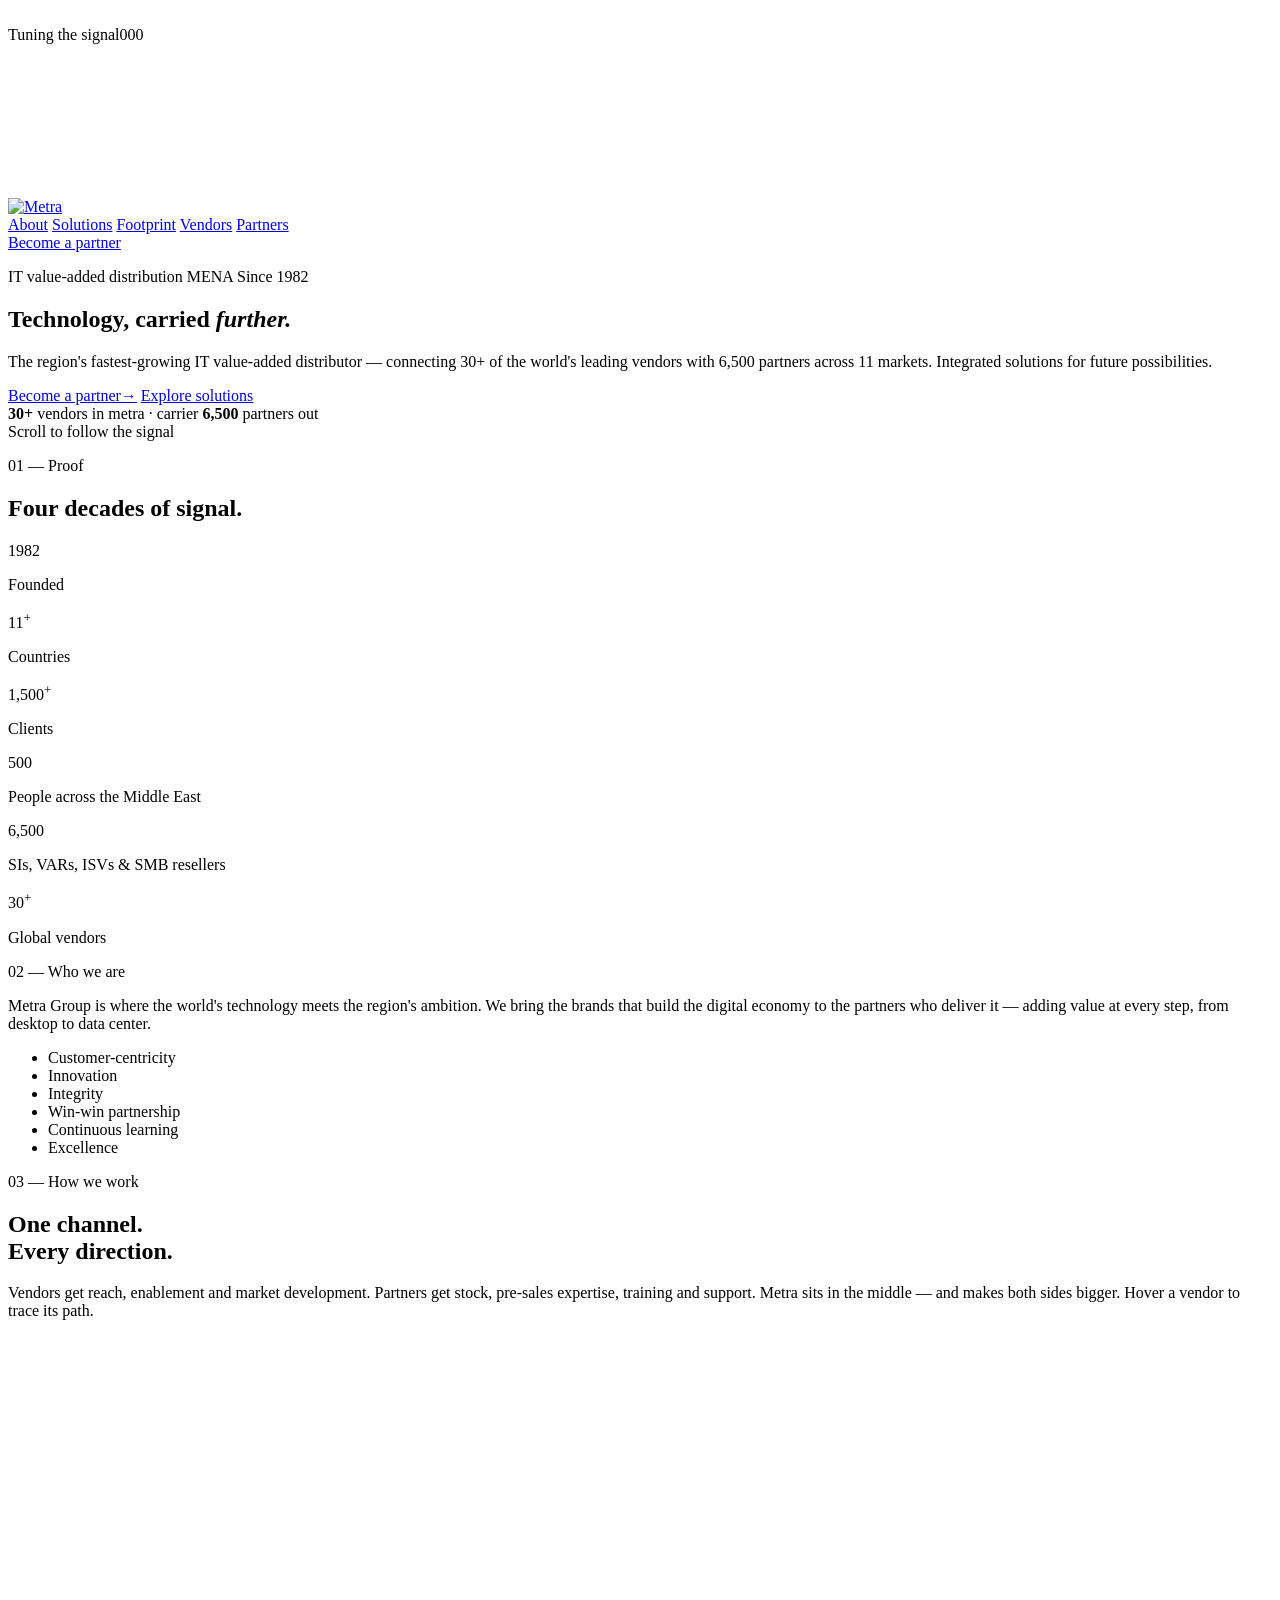
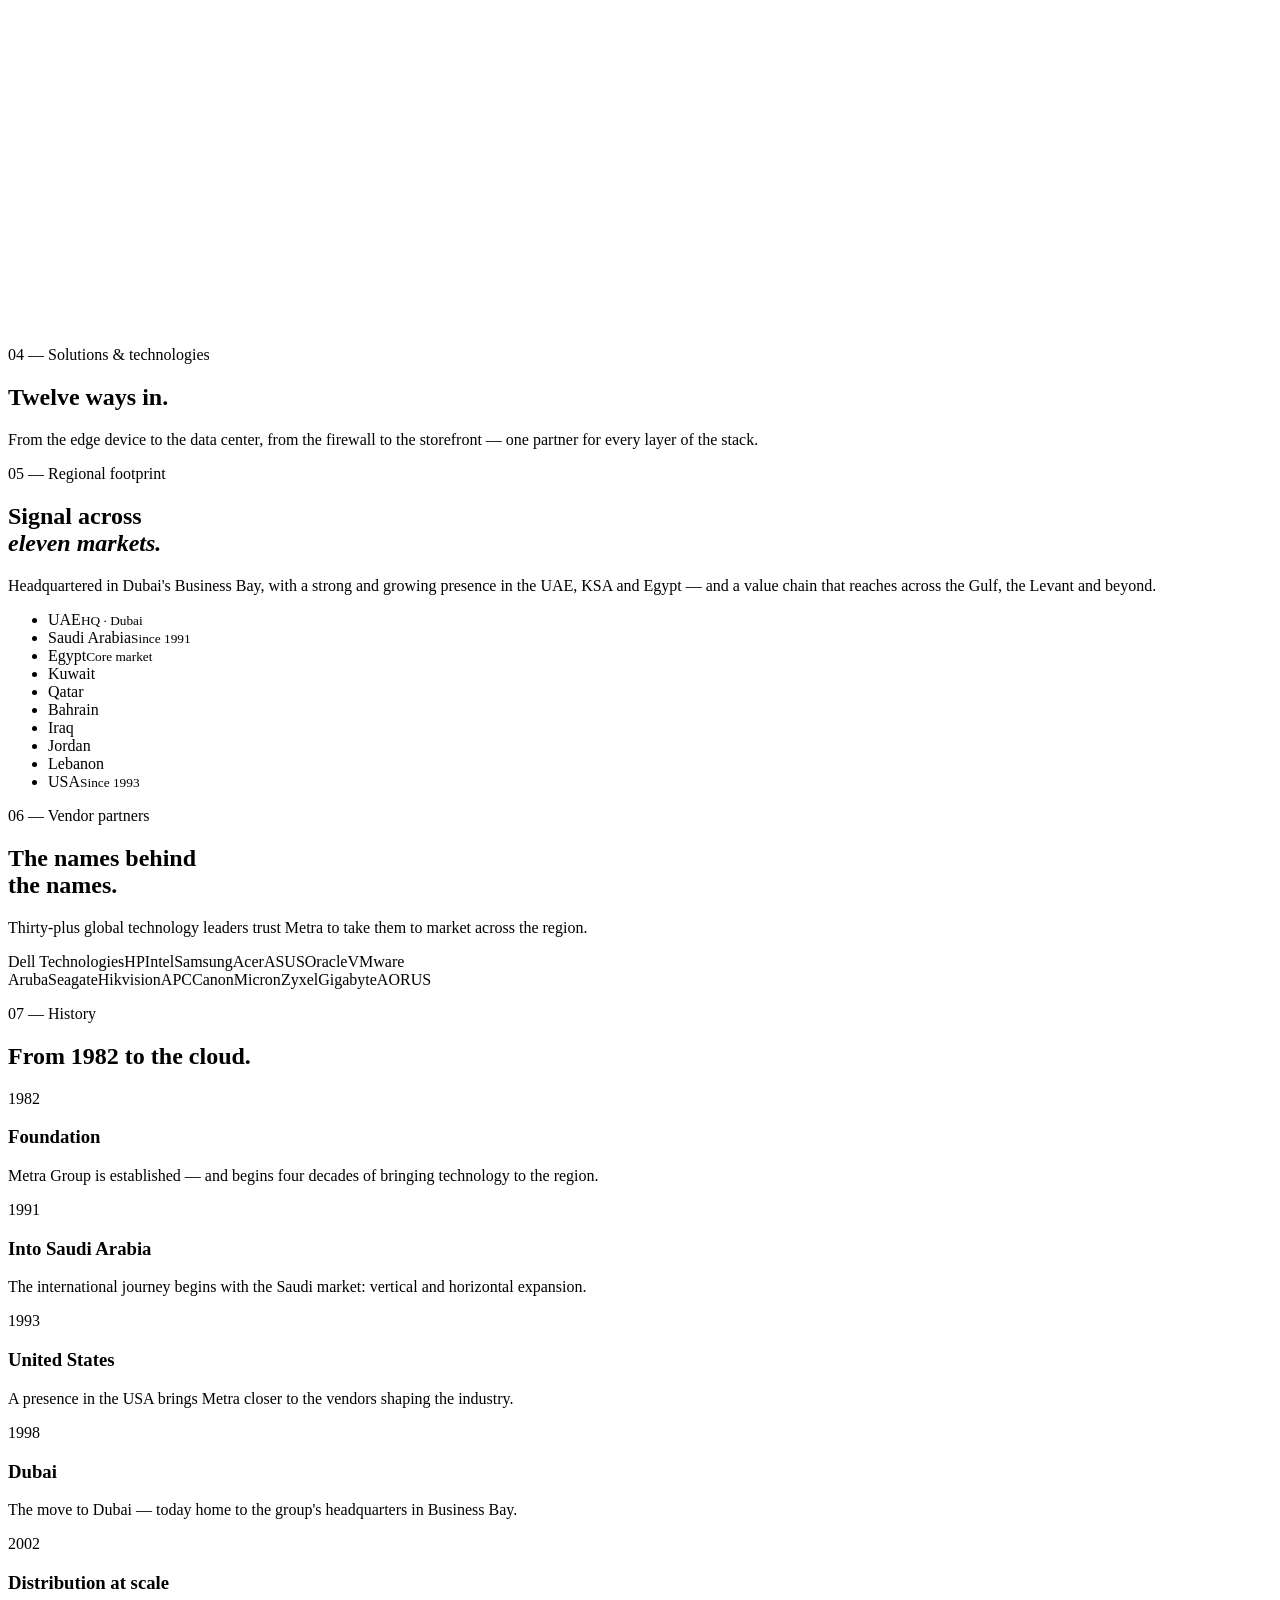
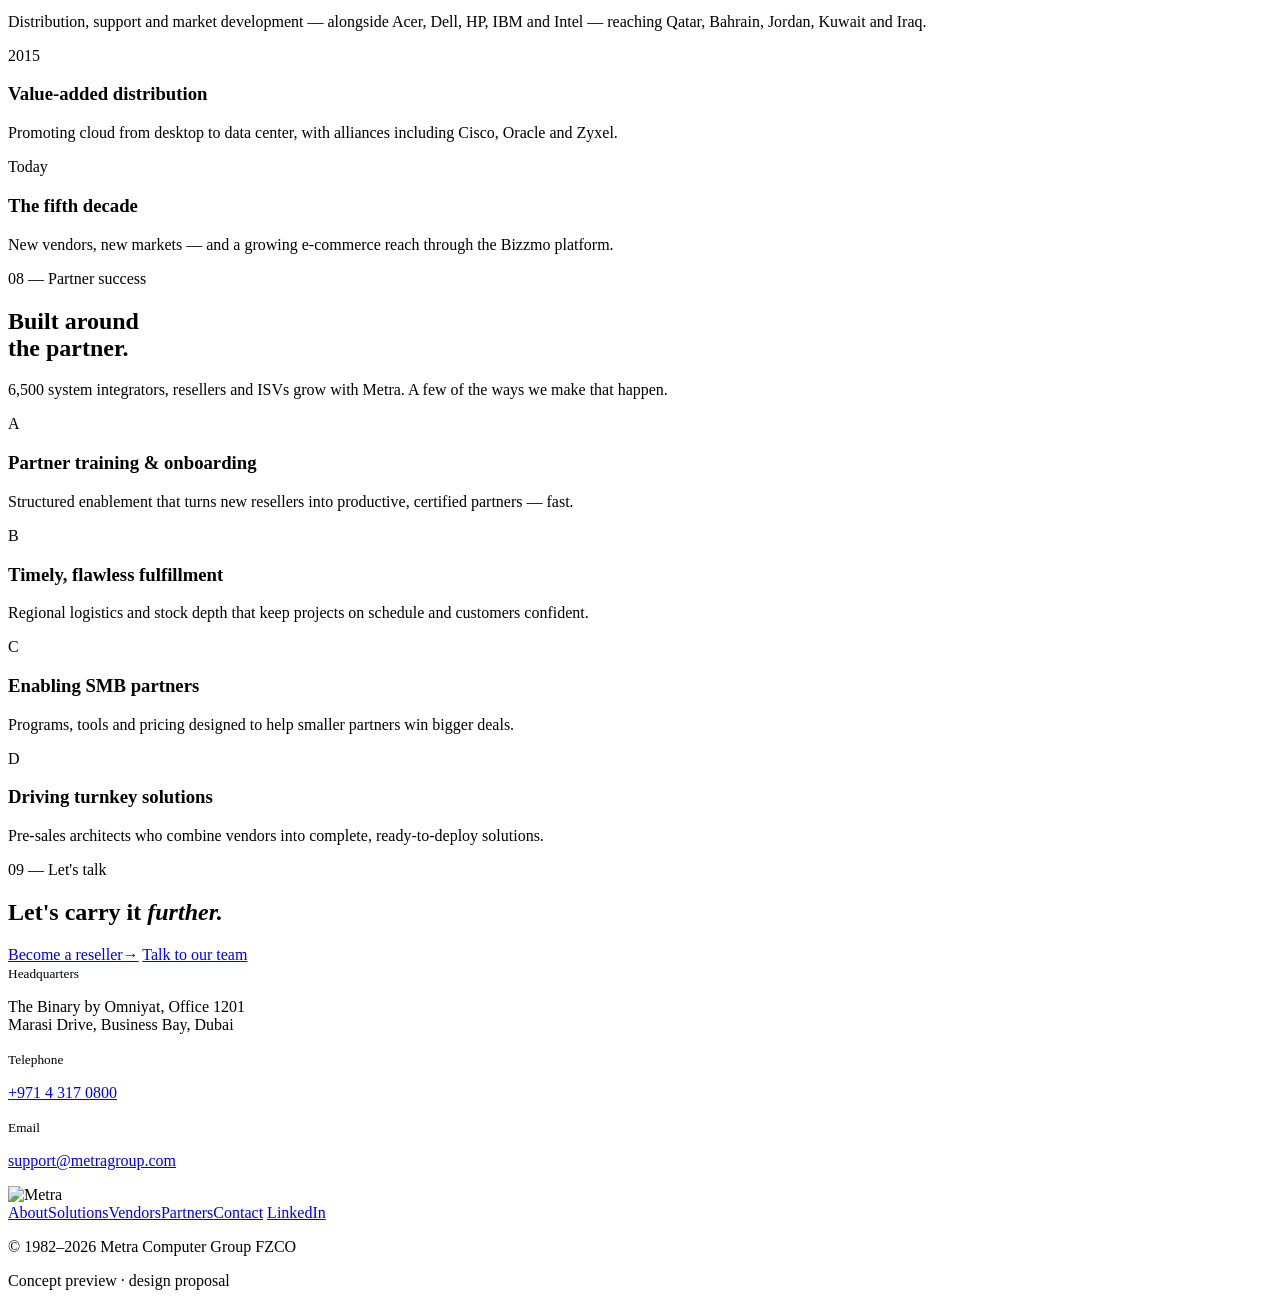
==== index.html @ 11977205 "Deploy built site" ====
<!doctype html>
<html lang="en">
  <head>
    <meta charset="UTF-8" />
    <meta name="viewport" content="width=device-width, initial-scale=1.0" />
    <title>Metra Group — Technology, carried further.</title>
    <meta name="robots" content="noindex, nofollow" />
    <meta name="description" content="Metra Group — the MENA region's fastest-growing IT value-added distributor since 1982. Concept preview." />
    <link rel="icon" href="/metra-demo/brand/favicon.svg" type="image/svg+xml" />
    <script type="module" crossorigin src="/metra-demo/assets/index-wpjd2RcK.js"></script>
    <link rel="stylesheet" crossorigin href="/metra-demo/assets/index-vBsla9Wa.css">
  </head>
  <body>
    <!-- Preloader -->
    <div class="loader" id="loader" aria-hidden="true">
      <div class="loader__inner">
        <img src="/metra-demo/brand/metra-logo.png" alt="" class="loader__logo" />
        <div class="loader__bar"><span id="loaderBar"></span></div>
        <div class="loader__meta mono"><span>Tuning the signal</span><span id="loaderCount">000</span></div>
      </div>
    </div>

    <canvas id="wave" class="webgl" aria-hidden="true"></canvas>
    <div class="globe-labels" id="globeLabels" aria-hidden="true"></div>
    <div class="grain" aria-hidden="true"></div>

    <div class="cursor" aria-hidden="true"><div class="cursor__ring"><span class="cursor__label"></span></div><div class="cursor__dot"></div></div>

    <header class="nav" id="nav">
      <a href="#top" class="nav__logo" aria-label="Metra Group home"><img src="/metra-demo/brand/metra-logo.png" alt="Metra" /></a>
      <nav class="nav__links" aria-label="Primary">
        <a href="#about">About</a>
        <a href="#solutions">Solutions</a>
        <a href="#footprint">Footprint</a>
        <a href="#vendors">Vendors</a>
        <a href="#partners">Partners</a>
      </nav>
      <a href="#contact" class="btn btn--sm magnetic" data-cursor="Join"><span>Become a partner</span></a>
    </header>

    <main id="top">
      <!-- 01 HERO -->
      <section class="hero" id="hero">
        <div class="container hero__content">
          <p class="eyebrow mono reveal-up">IT value-added distribution <i></i> MENA <i></i> Since 1982</p>
          <h1 class="hero__title">
            <span class="line"><span>Technology,</span></span>
            <span class="line"><span>carried <em class="grad">further.</em></span></span>
          </h1>
          <p class="hero__sub reveal-up">
            The region's fastest-growing IT value-added distributor — connecting 30+ of the world's leading vendors with
            6,500 partners across 11 markets. Integrated solutions for future possibilities.
          </p>
          <div class="hero__ctas reveal-up">
            <a href="#contact" class="btn btn--solid magnetic" data-cursor="Join"><span>Become a partner</span><b class="btn__arrow">→</b></a>
            <a href="#solutions" class="btn magnetic" data-cursor="Explore"><span>Explore solutions</span></a>
          </div>
        </div>
        <div class="hero__signal mono" aria-hidden="true">
          <span class="sig sig--in"><b>30+</b> vendors in</span>
          <span class="sig sig--mid">metra · carrier</span>
          <span class="sig sig--out"><b>6,500</b> partners out</span>
        </div>
        <div class="hero__scroll mono"><span class="hero__scroll-line"></span>Scroll to follow the signal</div>
      </section>

      <!-- 02 PROOF -->
      <section class="proof" id="about">
        <div class="container">
          <div class="section-head">
            <p class="eyebrow mono"><span class="idx">01</span> — Proof</p>
            <h2 class="h2 split">Four decades of signal.</h2>
          </div>
          <div class="stats">
            <div class="stat"><div class="stat__num"><span data-count="1982" data-plain>1982</span></div><p class="stat__label mono">Founded</p></div>
            <div class="stat"><div class="stat__num"><span data-count="11">11</span><sup>+</sup></div><p class="stat__label mono">Countries</p></div>
            <div class="stat"><div class="stat__num"><span data-count="1500">1,500</span><sup>+</sup></div><p class="stat__label mono">Clients</p></div>
            <div class="stat"><div class="stat__num"><span data-count="500">500</span></div><p class="stat__label mono">People across the Middle East</p></div>
            <div class="stat"><div class="stat__num"><span data-count="6500">6,500</span></div><p class="stat__label mono">SIs, VARs, ISVs &amp; SMB resellers</p></div>
            <div class="stat"><div class="stat__num"><span data-count="30">30</span><sup>+</sup></div><p class="stat__label mono">Global vendors</p></div>
          </div>
        </div>
      </section>

      <!-- 03 MANIFESTO -->
      <section class="manifesto">
        <div class="container">
          <p class="eyebrow mono"><span class="idx">02</span> — Who we are</p>
          <p class="manifesto__text" id="manifesto">
            Metra Group is where the world's technology meets the region's ambition. We bring the brands that build the
            digital economy to the partners who deliver it — adding value at every step, from desktop to data center.
          </p>
          <ul class="values mono">
            <li>Customer-centricity</li>
            <li>Innovation</li>
            <li>Integrity</li>
            <li>Win-win partnership</li>
            <li>Continuous learning</li>
            <li>Excellence</li>
          </ul>
        </div>
      </section>

      <!-- 04 CHANNEL -->
      <section class="channel" id="channel">
        <div class="container">
          <div class="section-head section-head--split">
            <div>
              <p class="eyebrow mono"><span class="idx">03</span> — How we work</p>
              <h2 class="h2 split">One channel.<br />Every direction.</h2>
            </div>
            <p class="lead">
              Vendors get reach, enablement and market development. Partners get stock, pre-sales expertise, training and
              support. Metra sits in the middle — and makes both sides bigger. Hover a vendor to trace its path.
            </p>
          </div>
          <div class="channel__diagram">
            <svg id="channelSvg" viewBox="0 0 1200 560" preserveAspectRatio="xMidYMid meet" role="img" aria-label="Vendors flow through Metra to partners">
              <defs>
                <linearGradient id="flowGrad" x1="0" x2="1" y1="0" y2="0">
                  <stop offset="0" stop-color="#436D9C" />
                  <stop offset="0.5" stop-color="#51ADC2" />
                  <stop offset="1" stop-color="#40BB97" />
                </linearGradient>
                <radialGradient id="hubGrad" cx="0.5" cy="0.5" r="0.5">
                  <stop offset="0" stop-color="#ffffff" />
                  <stop offset="1" stop-color="#ECEDEE" />
                </radialGradient>
              </defs>
              <g id="channelPaths"></g>
              <g id="channelNodes"></g>
            </svg>
          </div>
        </div>
      </section>

      <!-- 05 SOLUTIONS -->
      <section class="solutions" id="solutions">
        <div class="container">
          <div class="section-head section-head--split">
            <div>
              <p class="eyebrow mono"><span class="idx">04</span> — Solutions &amp; technologies</p>
              <h2 class="h2 split">Twelve ways in.</h2>
            </div>
            <p class="lead">From the edge device to the data center, from the firewall to the storefront — one partner for every layer of the stack.</p>
          </div>
          <div class="grid12" id="solutionsGrid"></div>
        </div>
      </section>

      <!-- 06 FOOTPRINT (sticky, globe morph) -->
      <section class="footprint" id="footprint">
        <div class="footprint__sticky">
          <div class="container footprint__inner">
            <div class="footprint__copy">
              <p class="eyebrow mono"><span class="idx">05</span> — Regional footprint</p>
              <h2 class="h2">Signal across<br /><em class="grad">eleven markets.</em></h2>
              <p class="lead">
                Headquartered in Dubai's Business Bay, with a strong and growing presence in the UAE, KSA and Egypt — and
                a value chain that reaches across the Gulf, the Levant and beyond.
              </p>
              <ul class="countries mono" id="countryList">
                <li data-key="uae"><span>UAE</span><small>HQ · Dubai</small></li>
                <li data-key="ksa"><span>Saudi Arabia</span><small>Since 1991</small></li>
                <li data-key="egypt"><span>Egypt</span><small>Core market</small></li>
                <li data-key="kuwait"><span>Kuwait</span></li>
                <li data-key="qatar"><span>Qatar</span></li>
                <li data-key="bahrain"><span>Bahrain</span></li>
                <li data-key="iraq"><span>Iraq</span></li>
                <li data-key="jordan"><span>Jordan</span></li>
                <li data-key="lebanon"><span>Lebanon</span></li>
                <li data-key="usa"><span>USA</span><small>Since 1993</small></li>
              </ul>
            </div>
          </div>
        </div>
      </section>

      <!-- 07 VENDORS -->
      <section class="vendors" id="vendors">
        <div class="container">
          <div class="section-head section-head--split">
            <div>
              <p class="eyebrow mono"><span class="idx">06</span> — Vendor partners</p>
              <h2 class="h2 split">The names behind<br />the names.</h2>
            </div>
            <p class="lead">Thirty-plus global technology leaders trust Metra to take them to market across the region.</p>
          </div>
        </div>
        <div class="marquee" data-dir="1">
          <div class="marquee__track">
            <span>Dell Technologies</span><span>HP</span><span>Intel</span><span>Samsung</span><span>Acer</span><span>ASUS</span><span>Oracle</span><span>VMware</span>
          </div>
        </div>
        <div class="marquee marquee--alt" data-dir="-1">
          <div class="marquee__track">
            <span>Aruba</span><span>Seagate</span><span>Hikvision</span><span>APC</span><span>Canon</span><span>Micron</span><span>Zyxel</span><span>Gigabyte</span><span>AORUS</span>
          </div>
        </div>
      </section>

      <!-- 08 TIMELINE (sticky horizontal) -->
      <section class="timeline" id="timeline">
        <div class="timeline__sticky">
          <div class="container timeline__head">
            <p class="eyebrow mono"><span class="idx">07</span> — History</p>
            <h2 class="h2">From 1982 to the cloud.</h2>
          </div>
          <div class="timeline__rail"><span id="timelineProgress"></span></div>
          <div class="timeline__track" id="timelineTrack">
            <article class="milestone"><p class="milestone__year">1982</p><h3>Foundation</h3><p>Metra Group is established — and begins four decades of bringing technology to the region.</p></article>
            <article class="milestone"><p class="milestone__year">1991</p><h3>Into Saudi Arabia</h3><p>The international journey begins with the Saudi market: vertical and horizontal expansion.</p></article>
            <article class="milestone"><p class="milestone__year">1993</p><h3>United States</h3><p>A presence in the USA brings Metra closer to the vendors shaping the industry.</p></article>
            <article class="milestone"><p class="milestone__year">1998</p><h3>Dubai</h3><p>The move to Dubai — today home to the group's headquarters in Business Bay.</p></article>
            <article class="milestone"><p class="milestone__year">2002</p><h3>Distribution at scale</h3><p>Distribution, support and market development — alongside Acer, Dell, HP, IBM and Intel — reaching Qatar, Bahrain, Jordan, Kuwait and Iraq.</p></article>
            <article class="milestone"><p class="milestone__year">2015</p><h3>Value-added distribution</h3><p>Promoting cloud from desktop to data center, with alliances including Cisco, Oracle and Zyxel.</p></article>
            <article class="milestone milestone--now"><p class="milestone__year">Today</p><h3>The fifth decade</h3><p>New vendors, new markets — and a growing e-commerce reach through the Bizzmo platform.</p></article>
          </div>
        </div>
      </section>

      <!-- 09 PARTNERS -->
      <section class="partners" id="partners">
        <div class="container">
          <div class="section-head section-head--split">
            <div>
              <p class="eyebrow mono"><span class="idx">08</span> — Partner success</p>
              <h2 class="h2 split">Built around<br />the partner.</h2>
            </div>
            <p class="lead">6,500 system integrators, resellers and ISVs grow with Metra. A few of the ways we make that happen.</p>
          </div>
          <div class="cards">
            <article class="card tilt" data-cursor="Read"><span class="card__idx mono">A</span><h3>Partner training &amp; onboarding</h3><p>Structured enablement that turns new resellers into productive, certified partners — fast.</p><span class="card__line"></span></article>
            <article class="card tilt" data-cursor="Read"><span class="card__idx mono">B</span><h3>Timely, flawless fulfillment</h3><p>Regional logistics and stock depth that keep projects on schedule and customers confident.</p><span class="card__line"></span></article>
            <article class="card tilt" data-cursor="Read"><span class="card__idx mono">C</span><h3>Enabling SMB partners</h3><p>Programs, tools and pricing designed to help smaller partners win bigger deals.</p><span class="card__line"></span></article>
            <article class="card tilt" data-cursor="Read"><span class="card__idx mono">D</span><h3>Driving turnkey solutions</h3><p>Pre-sales architects who combine vendors into complete, ready-to-deploy solutions.</p><span class="card__line"></span></article>
          </div>
        </div>
      </section>

      <!-- 10 CTA -->
      <section class="cta" id="contact">
        <div class="container cta__inner">
          <p class="eyebrow mono"><span class="idx">09</span> — Let's talk</p>
          <h2 class="cta__title split">Let's carry it <em class="grad">further.</em></h2>
          <div class="hero__ctas">
            <a href="mailto:support@metragroup.com" class="btn btn--solid btn--lg magnetic" data-cursor="Write"><span>Become a reseller</span><b class="btn__arrow">→</b></a>
            <a href="tel:+97143170800" class="btn btn--lg magnetic" data-cursor="Call"><span>Talk to our team</span></a>
          </div>
          <div class="contact mono">
            <div><small>Headquarters</small><p>The Binary by Omniyat, Office 1201<br />Marasi Drive, Business Bay, Dubai</p></div>
            <div><small>Telephone</small><p><a href="tel:+97143170800">+971 4 317 0800</a></p></div>
            <div><small>Email</small><p><a href="mailto:support@metragroup.com">support@metragroup.com</a></p></div>
          </div>
        </div>
      </section>
    </main>

    <footer class="footer">
      <div class="container footer__inner">
        <img src="/metra-demo/brand/metra-logo.png" alt="Metra" class="footer__logo" />
        <nav class="footer__links mono">
          <a href="#about">About</a><a href="#solutions">Solutions</a><a href="#vendors">Vendors</a><a href="#partners">Partners</a><a href="#contact">Contact</a>
          <a href="https://www.linkedin.com/company/metragroup" target="_blank" rel="noopener">LinkedIn</a>
        </nav>
        <p class="footer__note mono">© 1982–2026 Metra Computer Group FZCO</p>
      </div>
    </footer>

    <div class="concept-badge mono">Concept preview · design proposal</div>

  </body>
</html>
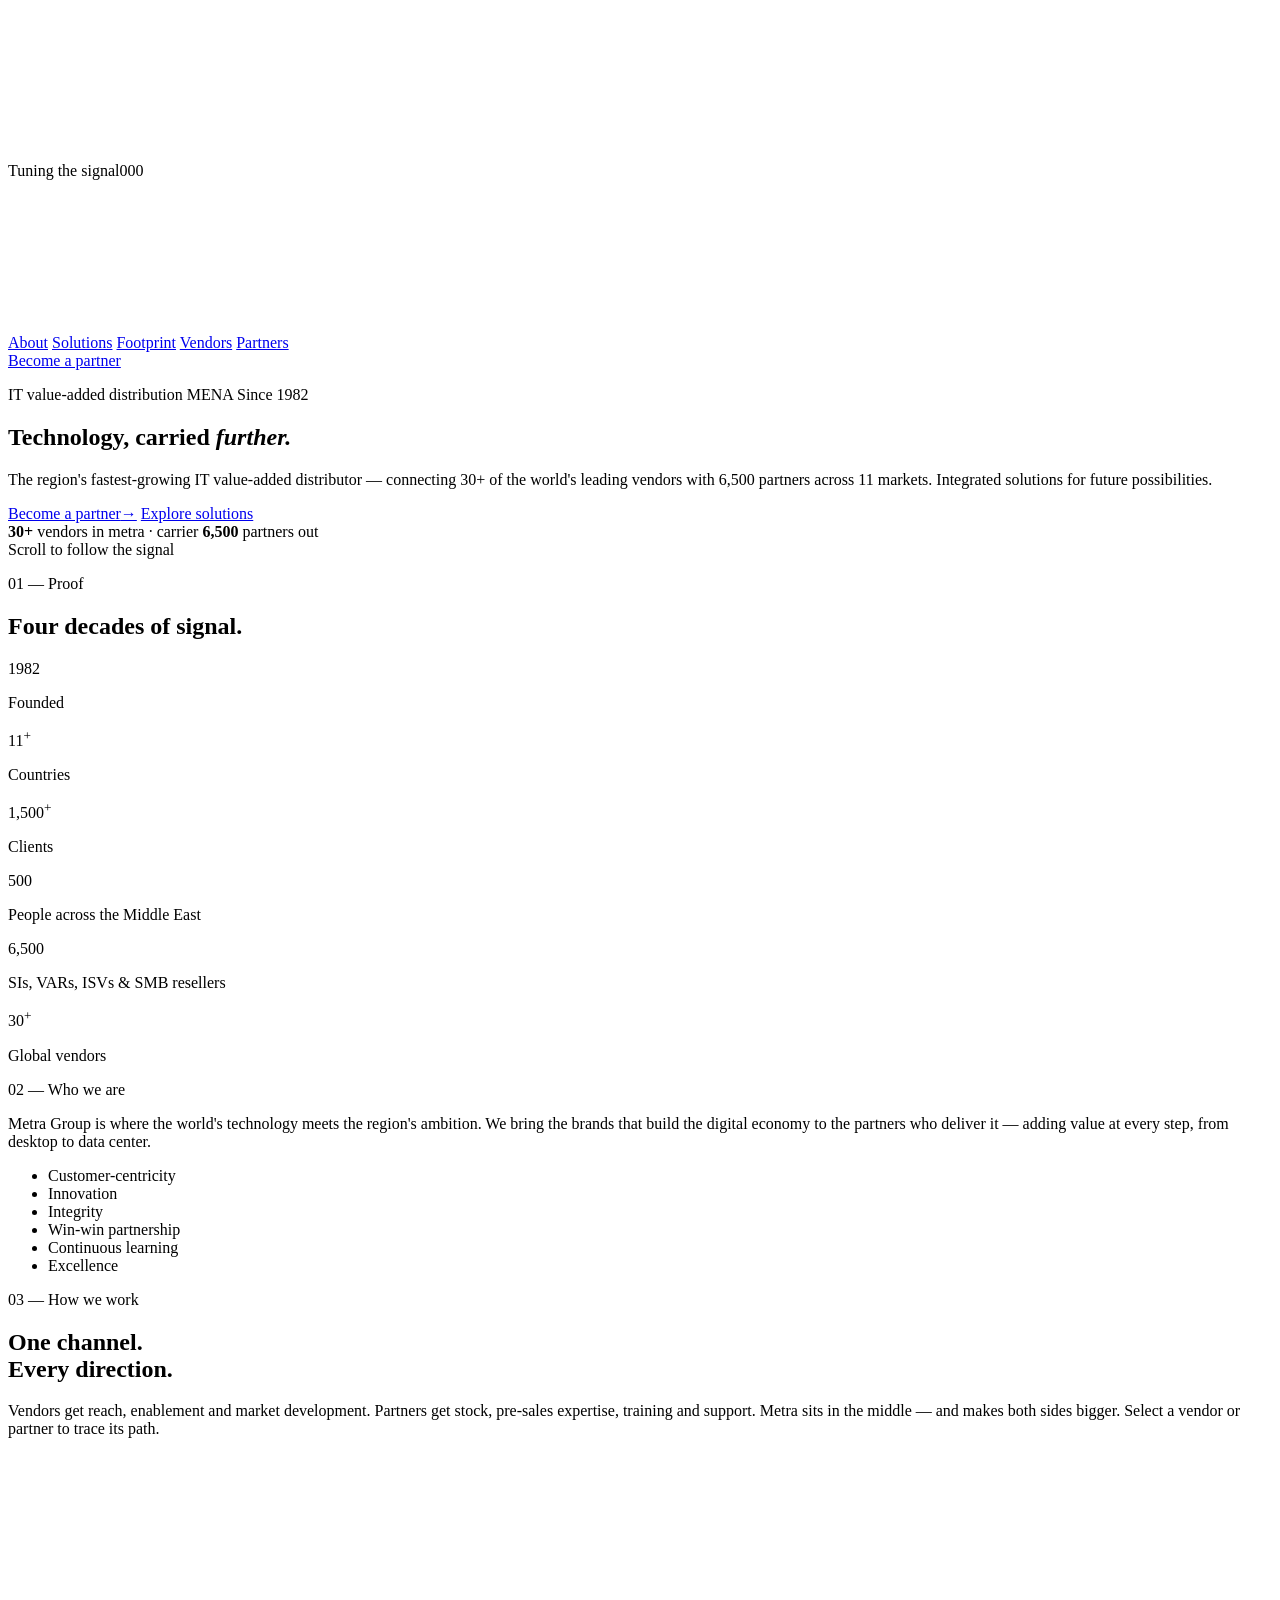
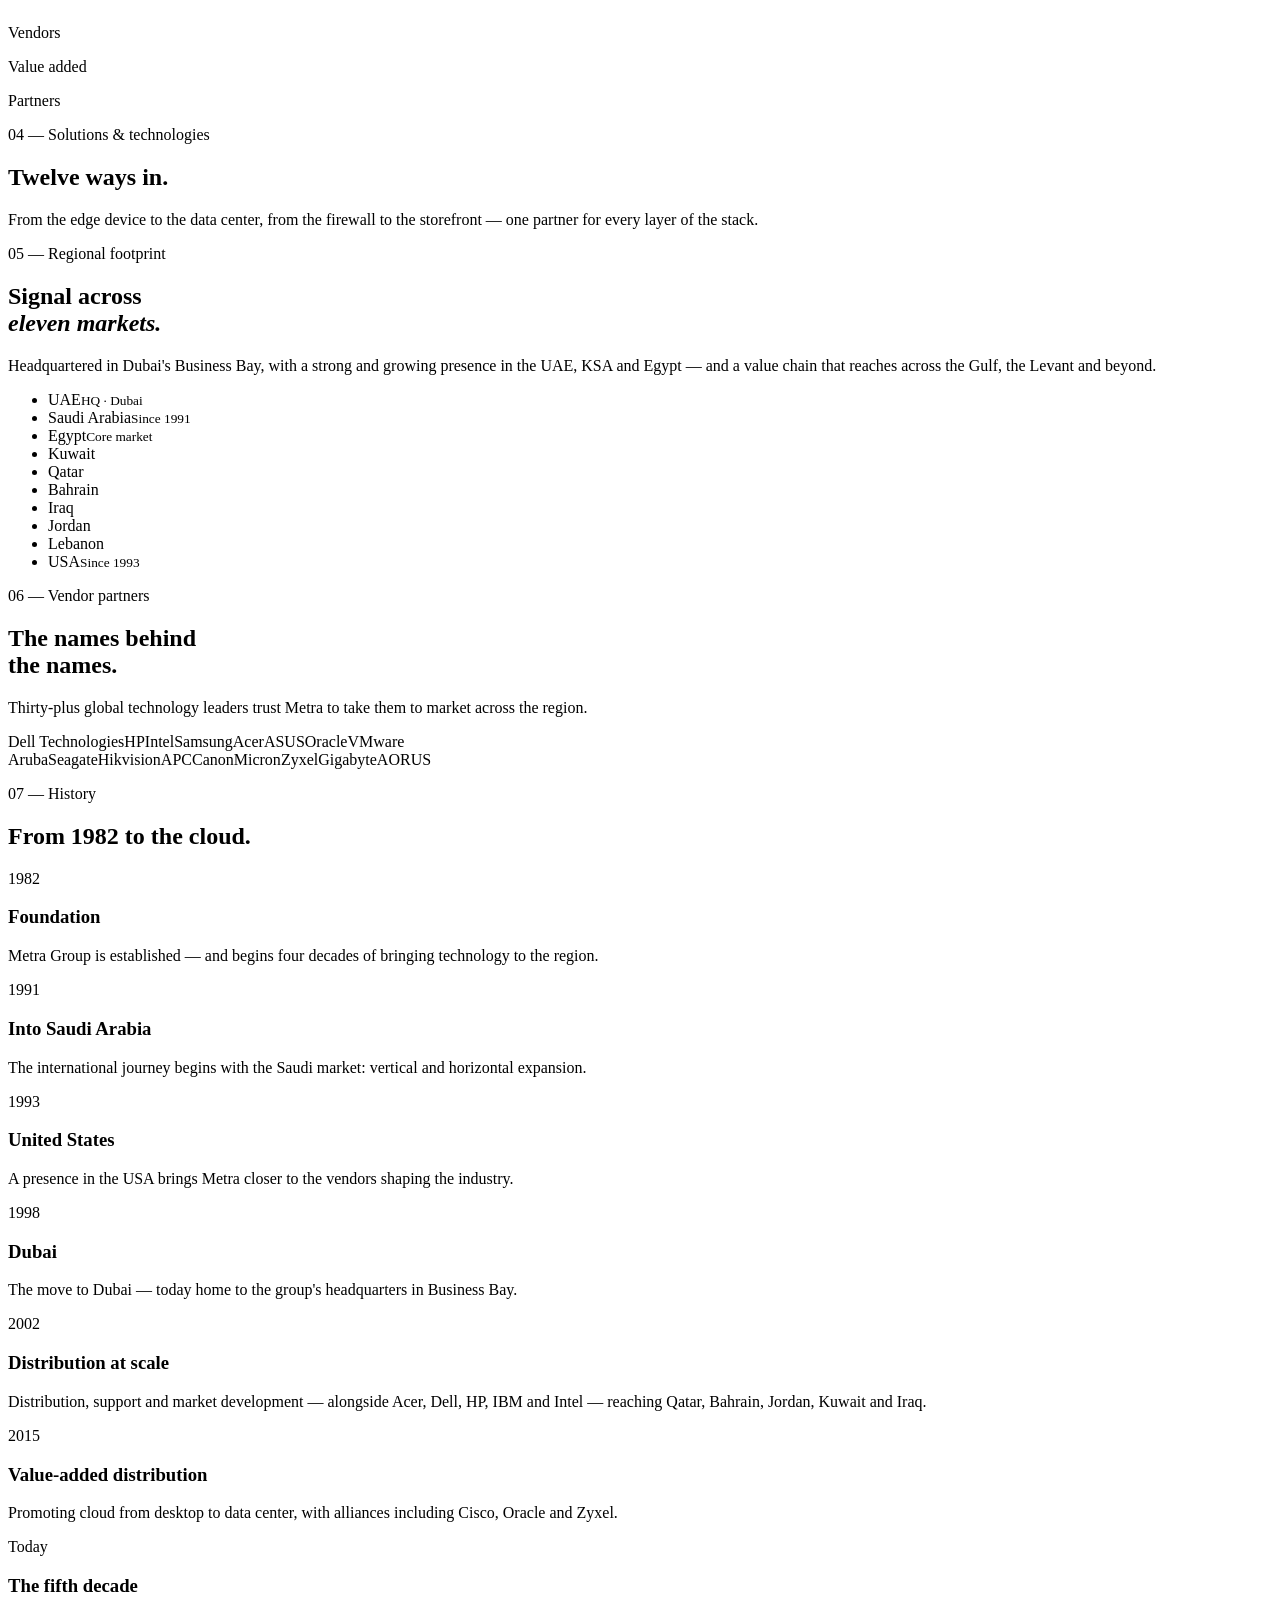
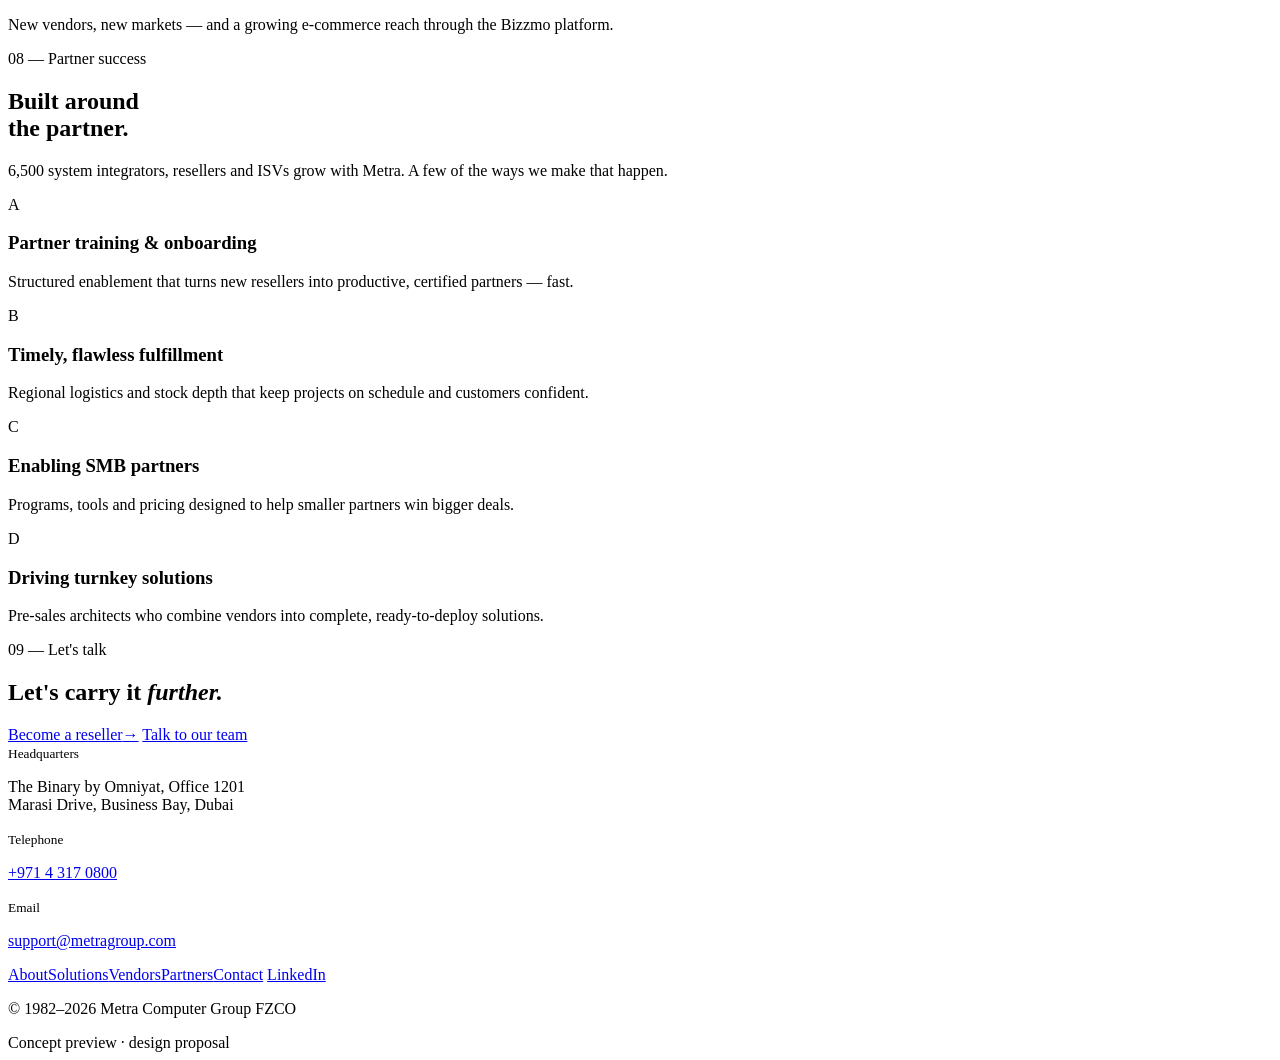
==== commit 28ccd56d: "Deploy built site" ====
--- a/index.html
+++ b/index.html
@@ -1,273 +1,291 @@
-<!doctype html>
-<html lang="en">
-  <head>
-    <meta charset="UTF-8" />
-    <meta name="viewport" content="width=device-width, initial-scale=1.0" />
-    <title>Metra Group — Technology, carried further.</title>
-    <meta name="robots" content="noindex, nofollow" />
-    <meta name="description" content="Metra Group — the MENA region's fastest-growing IT value-added distributor since 1982. Concept preview." />
-    <link rel="icon" href="/metra-demo/brand/favicon.svg" type="image/svg+xml" />
-    <script type="module" crossorigin src="/metra-demo/assets/index-wpjd2RcK.js"></script>
-    <link rel="stylesheet" crossorigin href="/metra-demo/assets/index-vBsla9Wa.css">
-  </head>
-  <body>
-    <!-- Preloader -->
-    <div class="loader" id="loader" aria-hidden="true">
-      <div class="loader__inner">
-        <img src="/metra-demo/brand/metra-logo.png" alt="" class="loader__logo" />
-        <div class="loader__bar"><span id="loaderBar"></span></div>
-        <div class="loader__meta mono"><span>Tuning the signal</span><span id="loaderCount">000</span></div>
-      </div>
-    </div>
-
-    <canvas id="wave" class="webgl" aria-hidden="true"></canvas>
-    <div class="globe-labels" id="globeLabels" aria-hidden="true"></div>
-    <div class="grain" aria-hidden="true"></div>
-
-    <div class="cursor" aria-hidden="true"><div class="cursor__ring"><span class="cursor__label"></span></div><div class="cursor__dot"></div></div>
-
-    <header class="nav" id="nav">
-      <a href="#top" class="nav__logo" aria-label="Metra Group home"><img src="/metra-demo/brand/metra-logo.png" alt="Metra" /></a>
-      <nav class="nav__links" aria-label="Primary">
-        <a href="#about">About</a>
-        <a href="#solutions">Solutions</a>
-        <a href="#footprint">Footprint</a>
-        <a href="#vendors">Vendors</a>
-        <a href="#partners">Partners</a>
-      </nav>
-      <a href="#contact" class="btn btn--sm magnetic" data-cursor="Join"><span>Become a partner</span></a>
-    </header>
-
-    <main id="top">
-      <!-- 01 HERO -->
-      <section class="hero" id="hero">
-        <div class="container hero__content">
-          <p class="eyebrow mono reveal-up">IT value-added distribution <i></i> MENA <i></i> Since 1982</p>
-          <h1 class="hero__title">
-            <span class="line"><span>Technology,</span></span>
-            <span class="line"><span>carried <em class="grad">further.</em></span></span>
-          </h1>
-          <p class="hero__sub reveal-up">
-            The region's fastest-growing IT value-added distributor — connecting 30+ of the world's leading vendors with
-            6,500 partners across 11 markets. Integrated solutions for future possibilities.
-          </p>
-          <div class="hero__ctas reveal-up">
-            <a href="#contact" class="btn btn--solid magnetic" data-cursor="Join"><span>Become a partner</span><b class="btn__arrow">→</b></a>
-            <a href="#solutions" class="btn magnetic" data-cursor="Explore"><span>Explore solutions</span></a>
-          </div>
-        </div>
-        <div class="hero__signal mono" aria-hidden="true">
-          <span class="sig sig--in"><b>30+</b> vendors in</span>
-          <span class="sig sig--mid">metra · carrier</span>
-          <span class="sig sig--out"><b>6,500</b> partners out</span>
-        </div>
-        <div class="hero__scroll mono"><span class="hero__scroll-line"></span>Scroll to follow the signal</div>
-      </section>
-
-      <!-- 02 PROOF -->
-      <section class="proof" id="about">
-        <div class="container">
-          <div class="section-head">
-            <p class="eyebrow mono"><span class="idx">01</span> — Proof</p>
-            <h2 class="h2 split">Four decades of signal.</h2>
-          </div>
-          <div class="stats">
-            <div class="stat"><div class="stat__num"><span data-count="1982" data-plain>1982</span></div><p class="stat__label mono">Founded</p></div>
-            <div class="stat"><div class="stat__num"><span data-count="11">11</span><sup>+</sup></div><p class="stat__label mono">Countries</p></div>
-            <div class="stat"><div class="stat__num"><span data-count="1500">1,500</span><sup>+</sup></div><p class="stat__label mono">Clients</p></div>
-            <div class="stat"><div class="stat__num"><span data-count="500">500</span></div><p class="stat__label mono">People across the Middle East</p></div>
-            <div class="stat"><div class="stat__num"><span data-count="6500">6,500</span></div><p class="stat__label mono">SIs, VARs, ISVs &amp; SMB resellers</p></div>
-            <div class="stat"><div class="stat__num"><span data-count="30">30</span><sup>+</sup></div><p class="stat__label mono">Global vendors</p></div>
-          </div>
-        </div>
-      </section>
-
-      <!-- 03 MANIFESTO -->
-      <section class="manifesto">
-        <div class="container">
-          <p class="eyebrow mono"><span class="idx">02</span> — Who we are</p>
-          <p class="manifesto__text" id="manifesto">
-            Metra Group is where the world's technology meets the region's ambition. We bring the brands that build the
-            digital economy to the partners who deliver it — adding value at every step, from desktop to data center.
-          </p>
-          <ul class="values mono">
-            <li>Customer-centricity</li>
-            <li>Innovation</li>
-            <li>Integrity</li>
-            <li>Win-win partnership</li>
-            <li>Continuous learning</li>
-            <li>Excellence</li>
-          </ul>
-        </div>
-      </section>
-
-      <!-- 04 CHANNEL -->
-      <section class="channel" id="channel">
-        <div class="container">
-          <div class="section-head section-head--split">
-            <div>
-              <p class="eyebrow mono"><span class="idx">03</span> — How we work</p>
-              <h2 class="h2 split">One channel.<br />Every direction.</h2>
-            </div>
-            <p class="lead">
-              Vendors get reach, enablement and market development. Partners get stock, pre-sales expertise, training and
-              support. Metra sits in the middle — and makes both sides bigger. Hover a vendor to trace its path.
-            </p>
-          </div>
-          <div class="channel__diagram">
-            <svg id="channelSvg" viewBox="0 0 1200 560" preserveAspectRatio="xMidYMid meet" role="img" aria-label="Vendors flow through Metra to partners">
-              <defs>
-                <linearGradient id="flowGrad" x1="0" x2="1" y1="0" y2="0">
-                  <stop offset="0" stop-color="#436D9C" />
-                  <stop offset="0.5" stop-color="#51ADC2" />
-                  <stop offset="1" stop-color="#40BB97" />
-                </linearGradient>
-                <radialGradient id="hubGrad" cx="0.5" cy="0.5" r="0.5">
-                  <stop offset="0" stop-color="#ffffff" />
-                  <stop offset="1" stop-color="#ECEDEE" />
-                </radialGradient>
-              </defs>
-              <g id="channelPaths"></g>
-              <g id="channelNodes"></g>
-            </svg>
-          </div>
-        </div>
-      </section>
-
-      <!-- 05 SOLUTIONS -->
-      <section class="solutions" id="solutions">
-        <div class="container">
-          <div class="section-head section-head--split">
-            <div>
-              <p class="eyebrow mono"><span class="idx">04</span> — Solutions &amp; technologies</p>
-              <h2 class="h2 split">Twelve ways in.</h2>
-            </div>
-            <p class="lead">From the edge device to the data center, from the firewall to the storefront — one partner for every layer of the stack.</p>
-          </div>
-          <div class="grid12" id="solutionsGrid"></div>
-        </div>
-      </section>
-
-      <!-- 06 FOOTPRINT (sticky, globe morph) -->
-      <section class="footprint" id="footprint">
-        <div class="footprint__sticky">
-          <div class="container footprint__inner">
-            <div class="footprint__copy">
-              <p class="eyebrow mono"><span class="idx">05</span> — Regional footprint</p>
-              <h2 class="h2">Signal across<br /><em class="grad">eleven markets.</em></h2>
-              <p class="lead">
-                Headquartered in Dubai's Business Bay, with a strong and growing presence in the UAE, KSA and Egypt — and
-                a value chain that reaches across the Gulf, the Levant and beyond.
-              </p>
-              <ul class="countries mono" id="countryList">
-                <li data-key="uae"><span>UAE</span><small>HQ · Dubai</small></li>
-                <li data-key="ksa"><span>Saudi Arabia</span><small>Since 1991</small></li>
-                <li data-key="egypt"><span>Egypt</span><small>Core market</small></li>
-                <li data-key="kuwait"><span>Kuwait</span></li>
-                <li data-key="qatar"><span>Qatar</span></li>
-                <li data-key="bahrain"><span>Bahrain</span></li>
-                <li data-key="iraq"><span>Iraq</span></li>
-                <li data-key="jordan"><span>Jordan</span></li>
-                <li data-key="lebanon"><span>Lebanon</span></li>
-                <li data-key="usa"><span>USA</span><small>Since 1993</small></li>
-              </ul>
-            </div>
-          </div>
-        </div>
-      </section>
-
-      <!-- 07 VENDORS -->
-      <section class="vendors" id="vendors">
-        <div class="container">
-          <div class="section-head section-head--split">
-            <div>
-              <p class="eyebrow mono"><span class="idx">06</span> — Vendor partners</p>
-              <h2 class="h2 split">The names behind<br />the names.</h2>
-            </div>
-            <p class="lead">Thirty-plus global technology leaders trust Metra to take them to market across the region.</p>
-          </div>
-        </div>
-        <div class="marquee" data-dir="1">
-          <div class="marquee__track">
-            <span>Dell Technologies</span><span>HP</span><span>Intel</span><span>Samsung</span><span>Acer</span><span>ASUS</span><span>Oracle</span><span>VMware</span>
-          </div>
-        </div>
-        <div class="marquee marquee--alt" data-dir="-1">
-          <div class="marquee__track">
-            <span>Aruba</span><span>Seagate</span><span>Hikvision</span><span>APC</span><span>Canon</span><span>Micron</span><span>Zyxel</span><span>Gigabyte</span><span>AORUS</span>
-          </div>
-        </div>
-      </section>
-
-      <!-- 08 TIMELINE (sticky horizontal) -->
-      <section class="timeline" id="timeline">
-        <div class="timeline__sticky">
-          <div class="container timeline__head">
-            <p class="eyebrow mono"><span class="idx">07</span> — History</p>
-            <h2 class="h2">From 1982 to the cloud.</h2>
-          </div>
-          <div class="timeline__rail"><span id="timelineProgress"></span></div>
-          <div class="timeline__track" id="timelineTrack">
-            <article class="milestone"><p class="milestone__year">1982</p><h3>Foundation</h3><p>Metra Group is established — and begins four decades of bringing technology to the region.</p></article>
-            <article class="milestone"><p class="milestone__year">1991</p><h3>Into Saudi Arabia</h3><p>The international journey begins with the Saudi market: vertical and horizontal expansion.</p></article>
-            <article class="milestone"><p class="milestone__year">1993</p><h3>United States</h3><p>A presence in the USA brings Metra closer to the vendors shaping the industry.</p></article>
-            <article class="milestone"><p class="milestone__year">1998</p><h3>Dubai</h3><p>The move to Dubai — today home to the group's headquarters in Business Bay.</p></article>
-            <article class="milestone"><p class="milestone__year">2002</p><h3>Distribution at scale</h3><p>Distribution, support and market development — alongside Acer, Dell, HP, IBM and Intel — reaching Qatar, Bahrain, Jordan, Kuwait and Iraq.</p></article>
-            <article class="milestone"><p class="milestone__year">2015</p><h3>Value-added distribution</h3><p>Promoting cloud from desktop to data center, with alliances including Cisco, Oracle and Zyxel.</p></article>
-            <article class="milestone milestone--now"><p class="milestone__year">Today</p><h3>The fifth decade</h3><p>New vendors, new markets — and a growing e-commerce reach through the Bizzmo platform.</p></article>
-          </div>
-        </div>
-      </section>
-
-      <!-- 09 PARTNERS -->
-      <section class="partners" id="partners">
-        <div class="container">
-          <div class="section-head section-head--split">
-            <div>
-              <p class="eyebrow mono"><span class="idx">08</span> — Partner success</p>
-              <h2 class="h2 split">Built around<br />the partner.</h2>
-            </div>
-            <p class="lead">6,500 system integrators, resellers and ISVs grow with Metra. A few of the ways we make that happen.</p>
-          </div>
-          <div class="cards">
-            <article class="card tilt" data-cursor="Read"><span class="card__idx mono">A</span><h3>Partner training &amp; onboarding</h3><p>Structured enablement that turns new resellers into productive, certified partners — fast.</p><span class="card__line"></span></article>
-            <article class="card tilt" data-cursor="Read"><span class="card__idx mono">B</span><h3>Timely, flawless fulfillment</h3><p>Regional logistics and stock depth that keep projects on schedule and customers confident.</p><span class="card__line"></span></article>
-            <article class="card tilt" data-cursor="Read"><span class="card__idx mono">C</span><h3>Enabling SMB partners</h3><p>Programs, tools and pricing designed to help smaller partners win bigger deals.</p><span class="card__line"></span></article>
-            <article class="card tilt" data-cursor="Read"><span class="card__idx mono">D</span><h3>Driving turnkey solutions</h3><p>Pre-sales architects who combine vendors into complete, ready-to-deploy solutions.</p><span class="card__line"></span></article>
-          </div>
-        </div>
-      </section>
-
-      <!-- 10 CTA -->
-      <section class="cta" id="contact">
-        <div class="container cta__inner">
-          <p class="eyebrow mono"><span class="idx">09</span> — Let's talk</p>
-          <h2 class="cta__title split">Let's carry it <em class="grad">further.</em></h2>
-          <div class="hero__ctas">
-            <a href="mailto:support@metragroup.com" class="btn btn--solid btn--lg magnetic" data-cursor="Write"><span>Become a reseller</span><b class="btn__arrow">→</b></a>
-            <a href="tel:+97143170800" class="btn btn--lg magnetic" data-cursor="Call"><span>Talk to our team</span></a>
-          </div>
-          <div class="contact mono">
-            <div><small>Headquarters</small><p>The Binary by Omniyat, Office 1201<br />Marasi Drive, Business Bay, Dubai</p></div>
-            <div><small>Telephone</small><p><a href="tel:+97143170800">+971 4 317 0800</a></p></div>
-            <div><small>Email</small><p><a href="mailto:support@metragroup.com">support@metragroup.com</a></p></div>
-          </div>
-        </div>
-      </section>
-    </main>
-
-    <footer class="footer">
-      <div class="container footer__inner">
-        <img src="/metra-demo/brand/metra-logo.png" alt="Metra" class="footer__logo" />
-        <nav class="footer__links mono">
-          <a href="#about">About</a><a href="#solutions">Solutions</a><a href="#vendors">Vendors</a><a href="#partners">Partners</a><a href="#contact">Contact</a>
-          <a href="https://www.linkedin.com/company/metragroup" target="_blank" rel="noopener">LinkedIn</a>
-        </nav>
-        <p class="footer__note mono">© 1982–2026 Metra Computer Group FZCO</p>
-      </div>
-    </footer>
-
-    <div class="concept-badge mono">Concept preview · design proposal</div>
-
-  </body>
-</html>
+<!doctype html>
+<html lang="en">
+  <head>
+    <meta charset="UTF-8" />
+    <meta name="viewport" content="width=device-width, initial-scale=1.0" />
+    <title>Metra Group — Technology, carried further.</title>
+    <meta name="robots" content="noindex, nofollow" />
+    <meta name="description" content="Metra Group — the MENA region's fastest-growing IT value-added distributor since 1982. Concept preview." />
+    <link rel="icon" href="/metra-demo/brand/favicon.svg" type="image/svg+xml" />++
+    <script type="module" crossorigin src="/metra-demo/assets/index-R0N0AZtR.js"></script>
+    <link rel="stylesheet" crossorigin href="/metra-demo/assets/index-C7CEREIy.css">
+  </head>
+  <body>
+    <!-- Preloader -->
+    <div class="loader" id="loader" aria-hidden="true">
+      <div class="loader__inner">
+        <div class="loader__stage">
+          <canvas id="loaderCanvas"></canvas>
+          <span class="logo-mask loader__logo" id="loaderLogo"></span>
+        </div>
+        <div class="loader__bar"><span id="loaderBar"></span></div>
+        <div class="loader__meta mono"><span>Tuning the signal</span><span id="loaderCount">000</span></div>
+      </div>
+    </div>
+
+    <canvas id="wave" class="webgl" aria-hidden="true"></canvas>
+    <div class="globe-labels" id="globeLabels" aria-hidden="true"></div>
+    <div class="grain" aria-hidden="true"></div>
+
+    <div class="cursor" aria-hidden="true"><div class="cursor__ring"><span class="cursor__label"></span></div><div class="cursor__dot"></div></div>
+
+    <header class="nav" id="nav">
+      <a href="#top" class="nav__logo" aria-label="Metra Group home"><span class="logo-mask" id="navLogo"></span></a>
+      <nav class="nav__links" aria-label="Primary">
+        <a href="#about">About</a>
+        <a href="#solutions">Solutions</a>
+        <a href="#footprint">Footprint</a>
+        <a href="#vendors">Vendors</a>
+        <a href="#partners">Partners</a>
+      </nav>
+      <a href="#contact" class="btn btn--sm magnetic" data-cursor="Join"><span>Become a partner</span></a>
+    </header>
+
+    <main id="top">
+      <!-- 01 HERO -->
+      <section class="hero" id="hero">
+        <div class="container hero__content">
+          <p class="eyebrow mono reveal-up">IT value-added distribution <i></i> MENA <i></i> Since 1982</p>
+          <h1 class="hero__title">
+            <span class="line"><span>Technology,</span></span>
+            <span class="line"><span>carried <em class="grad">further.</em></span></span>
+          </h1>
+          <p class="hero__sub reveal-up">
+            The region's fastest-growing IT value-added distributor — connecting 30+ of the world's leading vendors with
+            6,500 partners across 11 markets. Integrated solutions for future possibilities.
+          </p>
+          <div class="hero__ctas reveal-up">
+            <a href="#contact" class="btn btn--solid magnetic" data-cursor="Join"><span>Become a partner</span><b class="btn__arrow">→</b></a>
+            <a href="#solutions" class="btn magnetic" data-cursor="Explore"><span>Explore solutions</span></a>
+          </div>
+        </div>
+        <div class="hero__signal mono" aria-hidden="true">
+          <span class="sig sig--in"><b>30+</b> vendors in</span>
+          <span class="sig sig--mid">metra · carrier</span>
+          <span class="sig sig--out"><b>6,500</b> partners out</span>
+        </div>
+        <div class="hero__scroll mono"><span class="hero__scroll-line"></span>Scroll to follow the signal</div>
+      </section>
+
+      <!-- 02 PROOF -->
+      <section class="proof" id="about">
+        <div class="container">
+          <div class="section-head">
+            <p class="eyebrow mono"><span class="idx">01</span> — Proof</p>
+            <h2 class="h2 split">Four decades of signal.</h2>
+          </div>
+          <div class="stats">
+            <div class="stat"><div class="stat__num"><span data-count="1982" data-plain>1982</span></div><p class="stat__label mono">Founded</p></div>
+            <div class="stat"><div class="stat__num"><span data-count="11">11</span><sup>+</sup></div><p class="stat__label mono">Countries</p></div>
+            <div class="stat"><div class="stat__num"><span data-count="1500">1,500</span><sup>+</sup></div><p class="stat__label mono">Clients</p></div>
+            <div class="stat"><div class="stat__num"><span data-count="500">500</span></div><p class="stat__label mono">People across the Middle East</p></div>
+            <div class="stat"><div class="stat__num"><span data-count="6500">6,500</span></div><p class="stat__label mono">SIs, VARs, ISVs &amp; SMB resellers</p></div>
+            <div class="stat"><div class="stat__num"><span data-count="30">30</span><sup>+</sup></div><p class="stat__label mono">Global vendors</p></div>
+          </div>
+        </div>
+      </section>
+
+      <!-- 03 MANIFESTO -->
+      <section class="manifesto">
+        <div class="container">
+          <p class="eyebrow mono"><span class="idx">02</span> — Who we are</p>
+          <p class="manifesto__text" id="manifesto">
+            Metra Group is where the world's technology meets the region's ambition. We bring the brands that build the
+            digital economy to the partners who deliver it — adding value at every step, from desktop to data center.
+          </p>
+          <ul class="values mono">
+            <li>Customer-centricity</li>
+            <li>Innovation</li>
+            <li>Integrity</li>
+            <li>Win-win partnership</li>
+            <li>Continuous learning</li>
+            <li>Excellence</li>
+          </ul>
+        </div>
+      </section>
+
+      <!-- 04 CHANNEL -->
+      <section class="channel" id="channel">
+        <div class="container">
+          <div class="section-head section-head--split">
+            <div>
+              <p class="eyebrow mono"><span class="idx">03</span> — How we work</p>
+              <h2 class="h2 split">One channel.<br />Every direction.</h2>
+            </div>
+            <p class="lead">
+              Vendors get reach, enablement and market development. Partners get stock, pre-sales expertise, training and
+              support. Metra sits in the middle — and makes both sides bigger. Select a vendor or partner to trace its path.
+            </p>
+          </div>
+          <div class="channel__diagram" id="channelDiagram">
+            <svg class="ch-svg" aria-hidden="true">
+              <defs>
+                <linearGradient id="flowGrad" gradientUnits="userSpaceOnUse" x1="0" y1="0" x2="1200" y2="0">
+                  <stop offset="0" stop-color="#436D9C" />
+                  <stop offset="0.5" stop-color="#51ADC2" />
+                  <stop offset="1" stop-color="#40BB97" />
+                </linearGradient>
+              </defs>
+              <g id="channelPaths"></g>
+            </svg>
+            <div class="ch-layout">
+              <div class="ch-col ch-col--vendors">
+                <p class="ch-label mono">Vendors</p>
+                <ul class="ch-list" id="chVendors" aria-label="Vendors"></ul>
+              </div>
+              <div class="ch-center">
+                <p class="ch-label mono">Value added</p>
+                <div class="ch-hub">
+                  <span class="ch-hub__ring"></span><span class="ch-hub__ring"></span>
+                  <span class="logo-mask ch-hub__logo" role="img" aria-label="Metra"></span>
+                </div>
+              </div>
+              <div class="ch-col ch-col--partners">
+                <p class="ch-label mono">Partners</p>
+                <ul class="ch-list" id="chPartners" aria-label="Partners"></ul>
+              </div>
+            </div>
+          </div>
+        </div>
+      </section>
+
+      <!-- 05 SOLUTIONS -->
+      <section class="solutions" id="solutions">
+        <div class="container">
+          <div class="section-head section-head--split">
+            <div>
+              <p class="eyebrow mono"><span class="idx">04</span> — Solutions &amp; technologies</p>
+              <h2 class="h2 split">Twelve ways in.</h2>
+            </div>
+            <p class="lead">From the edge device to the data center, from the firewall to the storefront — one partner for every layer of the stack.</p>
+          </div>
+          <div class="grid12" id="solutionsGrid"></div>
+        </div>
+      </section>
+
+      <!-- 06 FOOTPRINT (sticky, globe morph) -->
+      <section class="footprint" id="footprint">
+        <div class="footprint__sticky">
+          <div class="container footprint__inner">
+            <div class="footprint__copy">
+              <p class="eyebrow mono"><span class="idx">05</span> — Regional footprint</p>
+              <h2 class="h2">Signal across<br /><em class="grad">eleven markets.</em></h2>
+              <p class="lead">
+                Headquartered in Dubai's Business Bay, with a strong and growing presence in the UAE, KSA and Egypt — and
+                a value chain that reaches across the Gulf, the Levant and beyond.
+              </p>
+              <ul class="countries mono" id="countryList">
+                <li data-key="uae"><span>UAE</span><small>HQ · Dubai</small></li>
+                <li data-key="ksa"><span>Saudi Arabia</span><small>Since 1991</small></li>
+                <li data-key="egypt"><span>Egypt</span><small>Core market</small></li>
+                <li data-key="kuwait"><span>Kuwait</span></li>
+                <li data-key="qatar"><span>Qatar</span></li>
+                <li data-key="bahrain"><span>Bahrain</span></li>
+                <li data-key="iraq"><span>Iraq</span></li>
+                <li data-key="jordan"><span>Jordan</span></li>
+                <li data-key="lebanon"><span>Lebanon</span></li>
+                <li data-key="usa"><span>USA</span><small>Since 1993</small></li>
+              </ul>
+            </div>
+          </div>
+        </div>
+      </section>
+
+      <!-- 07 VENDORS -->
+      <section class="vendors" id="vendors">
+        <div class="container">
+          <div class="section-head section-head--split">
+            <div>
+              <p class="eyebrow mono"><span class="idx">06</span> — Vendor partners</p>
+              <h2 class="h2 split">The names behind<br />the names.</h2>
+            </div>
+            <p class="lead">Thirty-plus global technology leaders trust Metra to take them to market across the region.</p>
+          </div>
+        </div>
+        <div class="marquee" data-dir="1">
+          <div class="marquee__track">
+            <span>Dell Technologies</span><span>HP</span><span>Intel</span><span>Samsung</span><span>Acer</span><span>ASUS</span><span>Oracle</span><span>VMware</span>
+          </div>
+        </div>
+        <div class="marquee marquee--alt" data-dir="-1">
+          <div class="marquee__track">
+            <span>Aruba</span><span>Seagate</span><span>Hikvision</span><span>APC</span><span>Canon</span><span>Micron</span><span>Zyxel</span><span>Gigabyte</span><span>AORUS</span>
+          </div>
+        </div>
+      </section>
+
+      <!-- 08 TIMELINE (sticky horizontal) -->
+      <section class="timeline" id="timeline">
+        <div class="timeline__sticky">
+          <div class="container timeline__head">
+            <p class="eyebrow mono"><span class="idx">07</span> — History</p>
+            <h2 class="h2">From 1982 to the cloud.</h2>
+          </div>
+          <div class="timeline__rail"><span id="timelineProgress"></span></div>
+          <div class="timeline__track" id="timelineTrack">
+            <article class="milestone"><p class="milestone__year">1982</p><h3>Foundation</h3><p>Metra Group is established — and begins four decades of bringing technology to the region.</p></article>
+            <article class="milestone"><p class="milestone__year">1991</p><h3>Into Saudi Arabia</h3><p>The international journey begins with the Saudi market: vertical and horizontal expansion.</p></article>
+            <article class="milestone"><p class="milestone__year">1993</p><h3>United States</h3><p>A presence in the USA brings Metra closer to the vendors shaping the industry.</p></article>
+            <article class="milestone"><p class="milestone__year">1998</p><h3>Dubai</h3><p>The move to Dubai — today home to the group's headquarters in Business Bay.</p></article>
+            <article class="milestone"><p class="milestone__year">2002</p><h3>Distribution at scale</h3><p>Distribution, support and market development — alongside Acer, Dell, HP, IBM and Intel — reaching Qatar, Bahrain, Jordan, Kuwait and Iraq.</p></article>
+            <article class="milestone"><p class="milestone__year">2015</p><h3>Value-added distribution</h3><p>Promoting cloud from desktop to data center, with alliances including Cisco, Oracle and Zyxel.</p></article>
+            <article class="milestone milestone--now"><p class="milestone__year">Today</p><h3>The fifth decade</h3><p>New vendors, new markets — and a growing e-commerce reach through the Bizzmo platform.</p></article>
+          </div>
+        </div>
+      </section>
+
+      <!-- 09 PARTNERS -->
+      <section class="partners" id="partners">
+        <div class="container">
+          <div class="section-head section-head--split">
+            <div>
+              <p class="eyebrow mono"><span class="idx">08</span> — Partner success</p>
+              <h2 class="h2 split">Built around<br />the partner.</h2>
+            </div>
+            <p class="lead">6,500 system integrators, resellers and ISVs grow with Metra. A few of the ways we make that happen.</p>
+          </div>
+          <div class="cards">
+            <article class="card tilt" data-cursor="Read"><span class="card__idx mono">A</span><h3>Partner training &amp; onboarding</h3><p>Structured enablement that turns new resellers into productive, certified partners — fast.</p><span class="card__line"></span></article>
+            <article class="card tilt" data-cursor="Read"><span class="card__idx mono">B</span><h3>Timely, flawless fulfillment</h3><p>Regional logistics and stock depth that keep projects on schedule and customers confident.</p><span class="card__line"></span></article>
+            <article class="card tilt" data-cursor="Read"><span class="card__idx mono">C</span><h3>Enabling SMB partners</h3><p>Programs, tools and pricing designed to help smaller partners win bigger deals.</p><span class="card__line"></span></article>
+            <article class="card tilt" data-cursor="Read"><span class="card__idx mono">D</span><h3>Driving turnkey solutions</h3><p>Pre-sales architects who combine vendors into complete, ready-to-deploy solutions.</p><span class="card__line"></span></article>
+          </div>
+        </div>
+      </section>
+
+      <!-- 10 CTA -->
+      <section class="cta" id="contact">
+        <div class="container cta__inner">
+          <p class="eyebrow mono"><span class="idx">09</span> — Let's talk</p>
+          <h2 class="cta__title split">Let's carry it <em class="grad">further.</em></h2>
+          <div class="hero__ctas">
+            <a href="mailto:support@metragroup.com" class="btn btn--solid btn--lg magnetic" data-cursor="Write"><span>Become a reseller</span><b class="btn__arrow">→</b></a>
+            <a href="tel:+97143170800" class="btn btn--lg magnetic" data-cursor="Call"><span>Talk to our team</span></a>
+          </div>
+          <div class="contact mono">
+            <div><small>Headquarters</small><p>The Binary by Omniyat, Office 1201<br />Marasi Drive, Business Bay, Dubai</p></div>
+            <div><small>Telephone</small><p><a href="tel:+97143170800">+971 4 317 0800</a></p></div>
+            <div><small>Email</small><p><a href="mailto:support@metragroup.com">support@metragroup.com</a></p></div>
+          </div>
+        </div>
+      </section>
+    </main>
+
+    <footer class="footer">
+      <div class="container footer__inner">
+        <span class="logo-mask footer__logo" role="img" aria-label="Metra"></span>
+        <nav class="footer__links mono">
+          <a href="#about">About</a><a href="#solutions">Solutions</a><a href="#vendors">Vendors</a><a href="#partners">Partners</a><a href="#contact">Contact</a>
+          <a href="https://www.linkedin.com/company/metragroup" target="_blank" rel="noopener">LinkedIn</a>
+        </nav>
+        <p class="footer__note mono">© 1982–2026 Metra Computer Group FZCO</p>
+      </div>
+    </footer>
+
+    <div class="concept-badge mono">Concept preview · design proposal</div>
++
+  </body>
+</html>
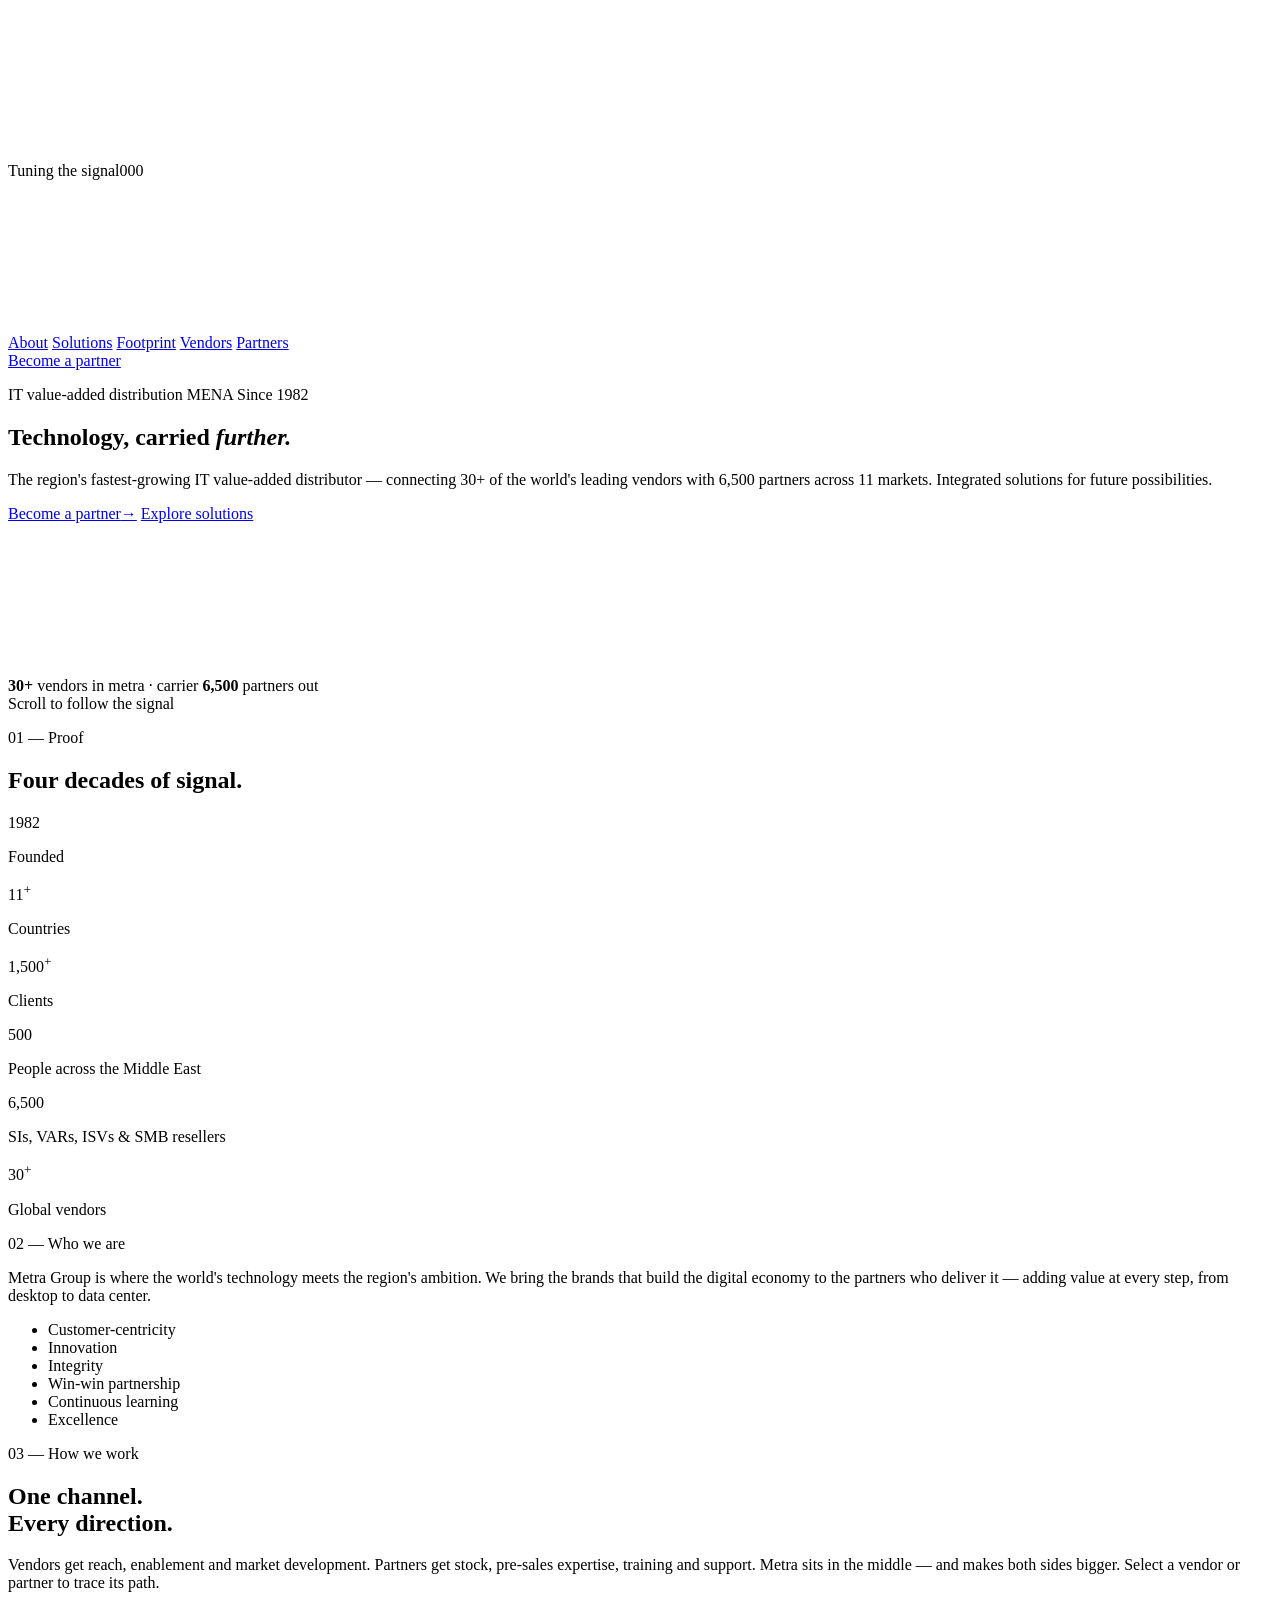
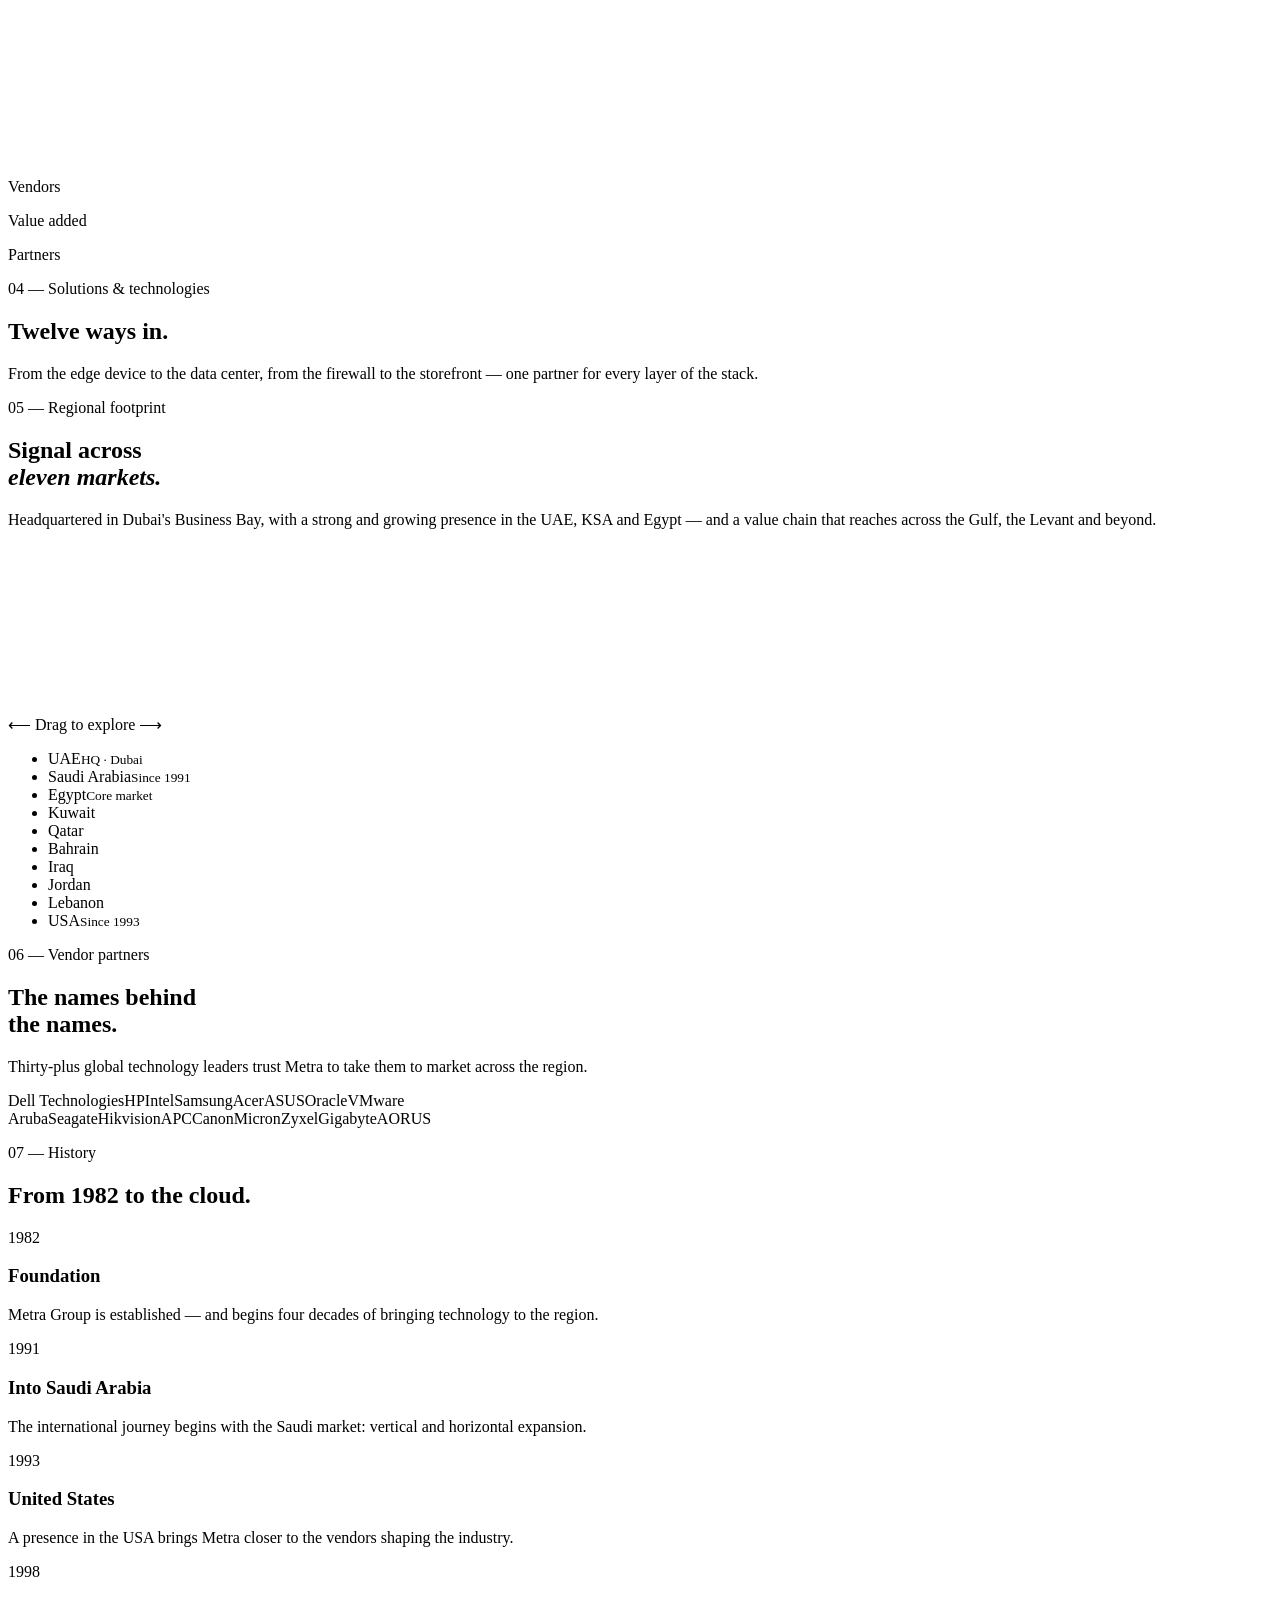
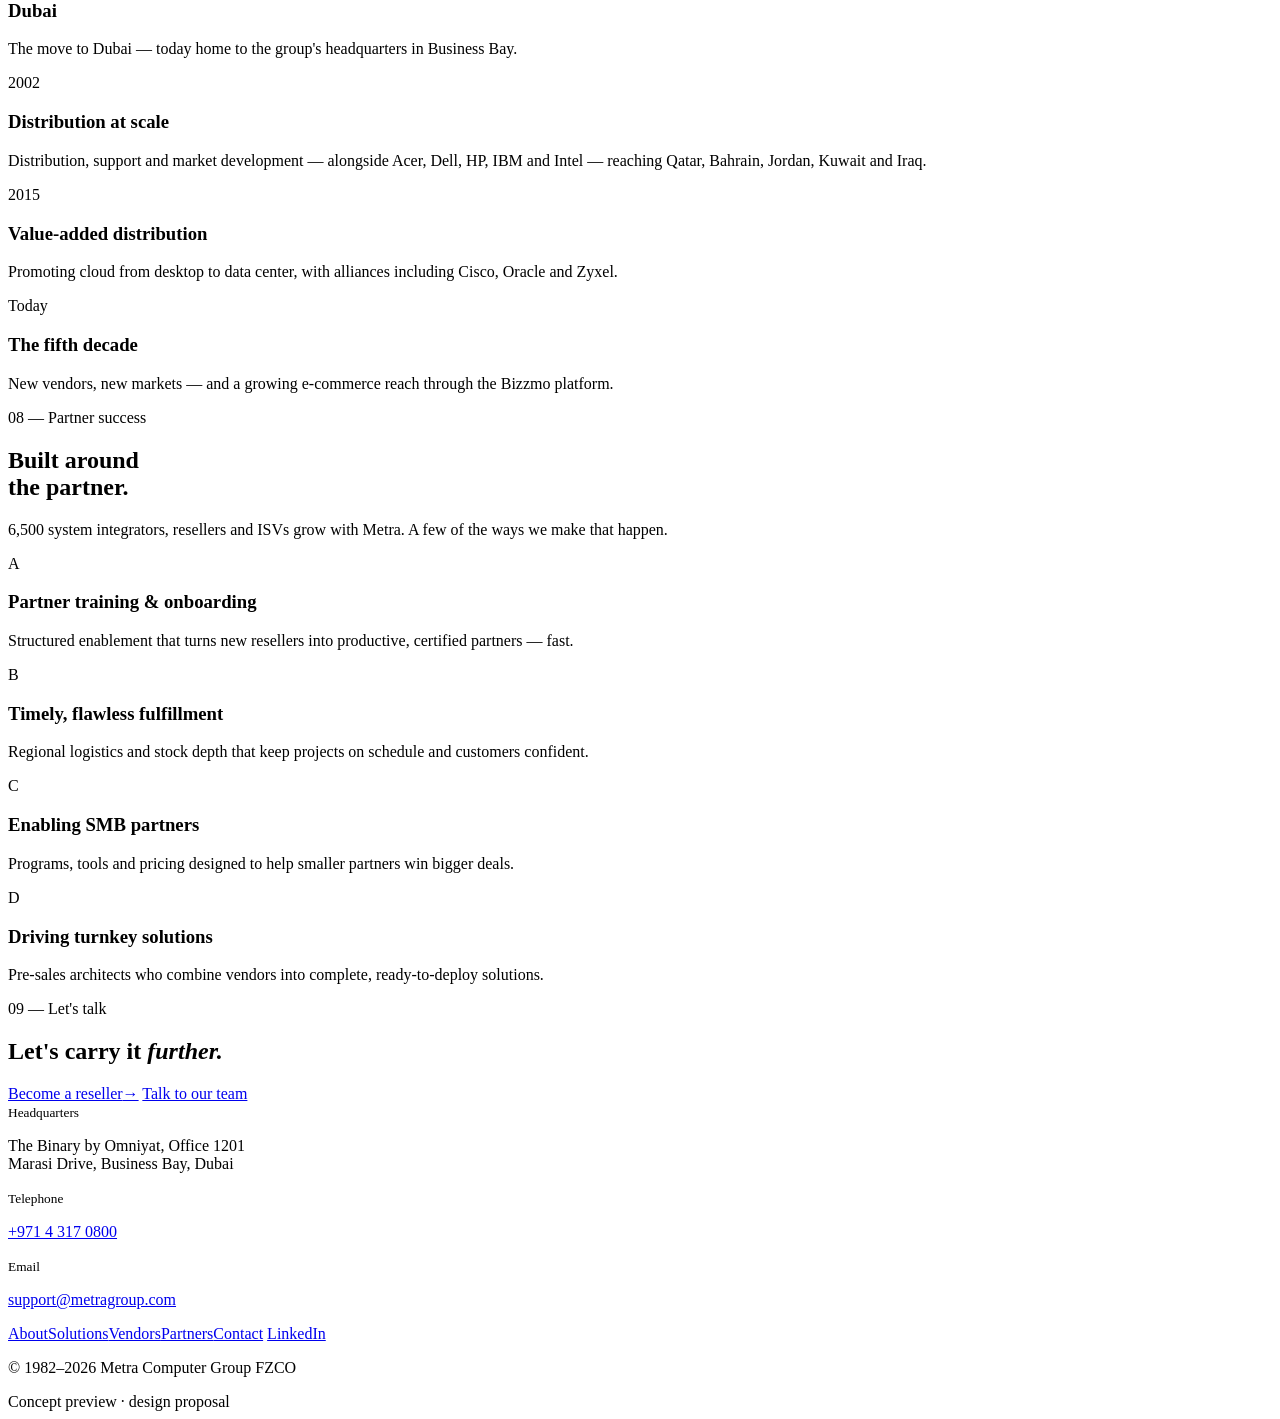
==== commit 8f091852: "Deploy built site" ====
--- a/index.html
+++ b/index.html
@@ -9,8 +9,8 @@
     <link rel="icon" href="/metra-demo/brand/favicon.svg" type="image/svg+xml" />  
-    <script type="module" crossorigin src="/metra-demo/assets/index-R0N0AZtR.js"></script>
-    <link rel="stylesheet" crossorigin href="/metra-demo/assets/index-C7CEREIy.css">
+    <script type="module" crossorigin src="/metra-demo/assets/index-BEQicAeY.js"></script>
+    <link rel="stylesheet" crossorigin href="/metra-demo/assets/index-BUI8tahg.css">
   </head>
   <body>
     <!-- Preloader -->
@@ -61,10 +61,18 @@
             <a href="#solutions" class="btn magnetic" data-cursor="Explore"><span>Explore solutions</span></a>
           </div>
         </div>
+        <div class="hero-globe" id="heroGlobe" aria-hidden="true">
+          <div class="hero-globe__inner">
+            <span class="hero-globe__glow"></span>
+            <canvas></canvas>
+            <span class="hero-globe__limb"></span>
+          </div>
+        </div>
         <div class="hero__signal mono" aria-hidden="true">
           <span class="sig sig--in"><b>30+</b> vendors in</span>
           <span class="sig sig--mid">metra · carrier</span>
           <span class="sig sig--out"><b>6,500</b> partners out</span>
+          <span class="sig-dot"></span>
         </div>
         <div class="hero__scroll mono"><span class="hero__scroll-line"></span>Scroll to follow the signal</div>
       </section>
@@ -176,6 +184,11 @@
                 Headquartered in Dubai's Business Bay, with a strong and growing presence in the UAE, KSA and Egypt — and
                 a value chain that reaches across the Gulf, the Levant and beyond.
               </p>
+              <div class="globe-card" id="globeCard">
+                <canvas aria-label="Globe showing Metra's markets"></canvas>
+                <div class="globe-card__labels" aria-hidden="true"></div>
+                <p class="globe-card__hint mono" aria-hidden="true"><span>⟵</span> Drag to explore <span>⟶</span></p>
+              </div>
               <ul class="countries mono" id="countryList">
                 <li data-key="uae"><span>UAE</span><small>HQ · Dubai</small></li>
                 <li data-key="ksa"><span>Saudi Arabia</span><small>Since 1991</small></li>
